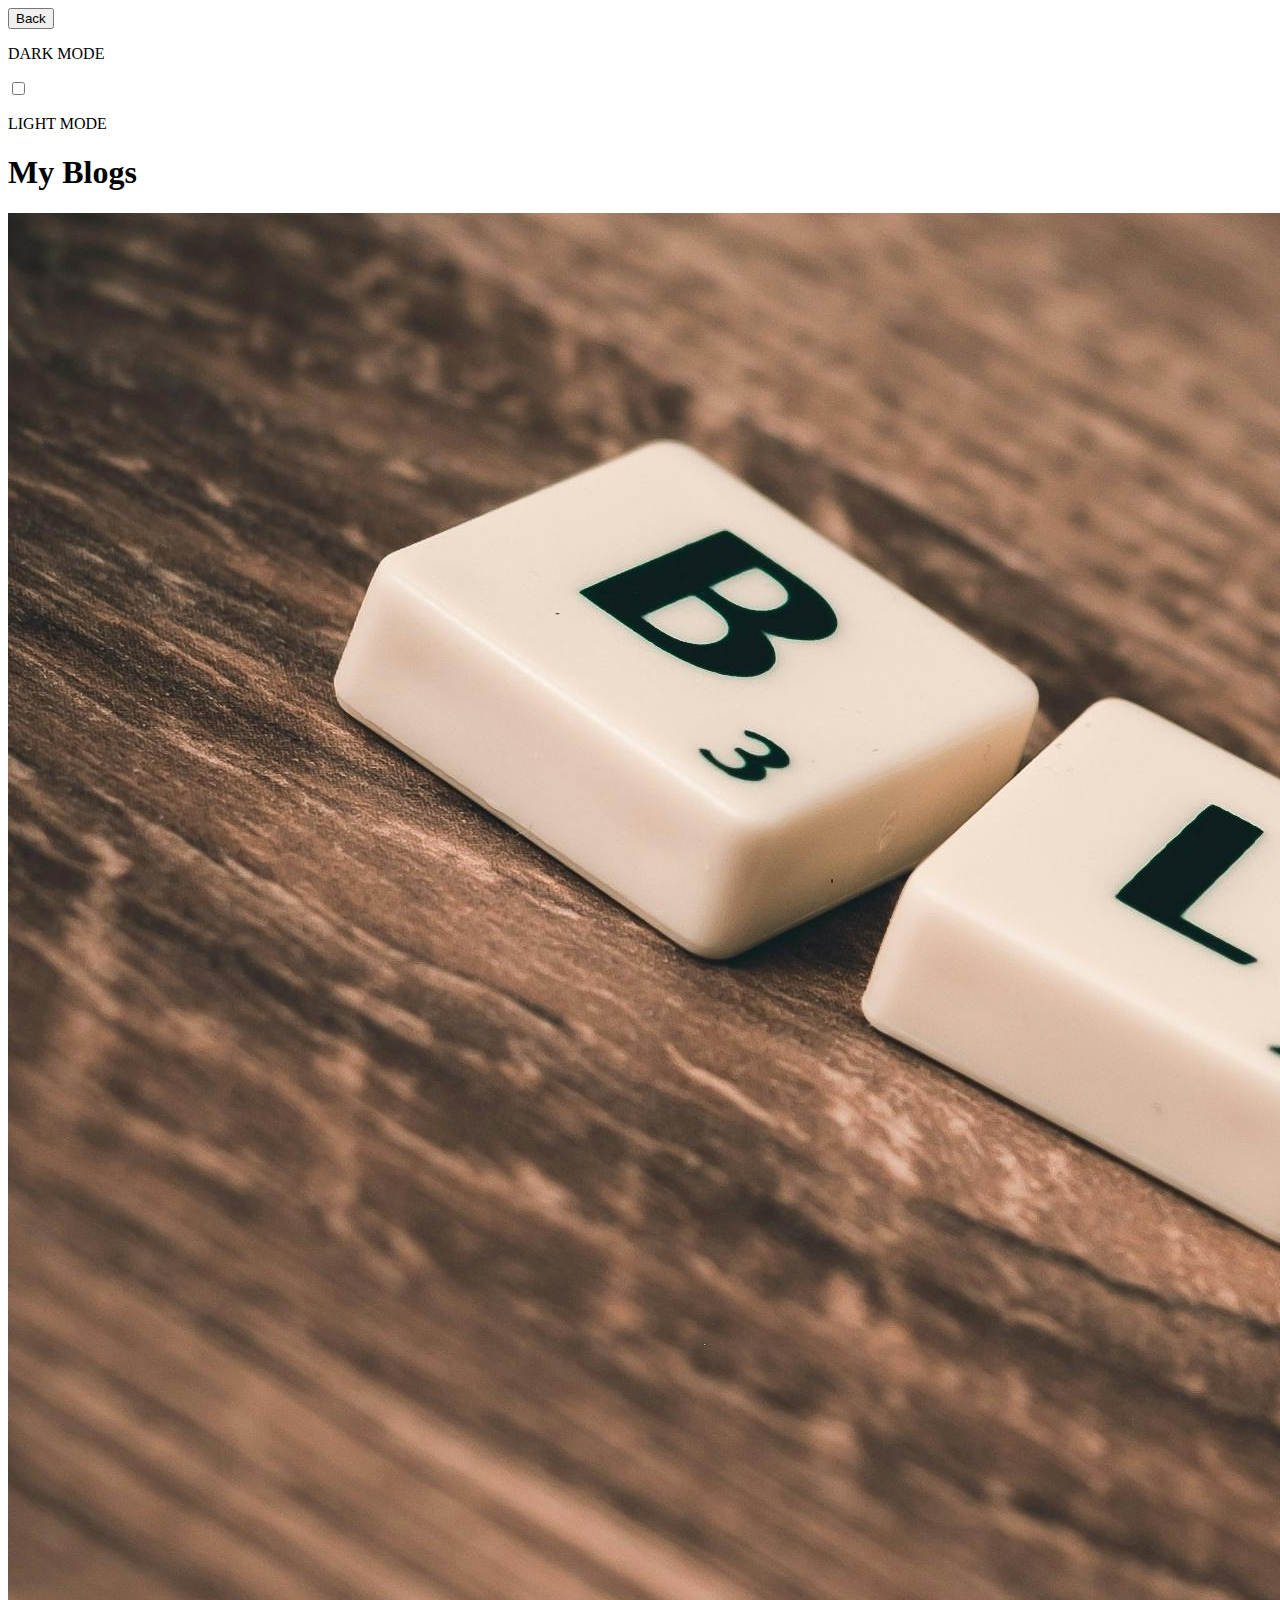
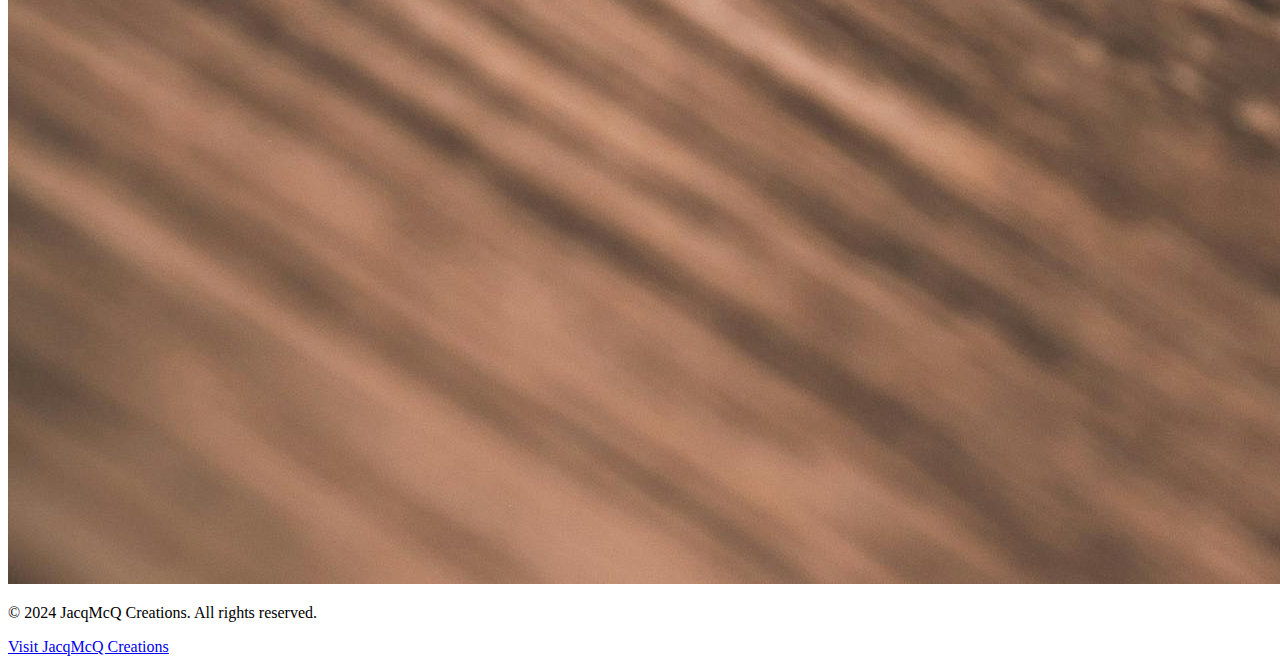
==== blog.html @ 97a13cd2 "correcting typos" ====
<!DOCTYPE html>
<html lang="en">

<head>
    <meta charset="UTF-8">
    <meta name="viewport" content="width=device-width, initial-scale=1.0">
    <link rel="stylesheet" href="./assets/css/blog.css">
    <link rel="stylesheet" type="text/css" href="./assets/css/form.css">
</head>

<body class="container">

    <section id="backbutton">
        <button id="back">Back</button>
    </section>
    <div class="row toggle">
        <div class="col">
            <p>DARK MODE</p>
        </div>
        <label class="switch col">
            <input type="checkbox" id="theme-switcher">
            <span class="slider round"></span>
        </label>
        <div class="col">
            <p>LIGHT MODE</p>
        </div>
    </div>

    <header class="my-blogs">
        <h1>My Blogs</h1>
        <section id="blog-image-container">
            <img id='blog-image' src="/assets/Images/Blog-image.jpg" alt="Blog">
        </section>
    </header>

    <main id="main-container">
        <section class="section" id="formData">
        </section>
    </main>
    <script type="text/javascript" src="/assets/JS/form.js"></script>
    <script type="text/javascript" src="/assets/JS/logic.js"></script>
    <script type="text/javascript" src="/assets/JS/blog.js"></script>
</body>
<footer>
    <p>&copy; 2024 JacqMcQ Creations. All rights reserved.</p>
    <p><a href="https://www.yourwebsite.com">Visit JacqMcQ Creations</a></p>
</footer>

</html>
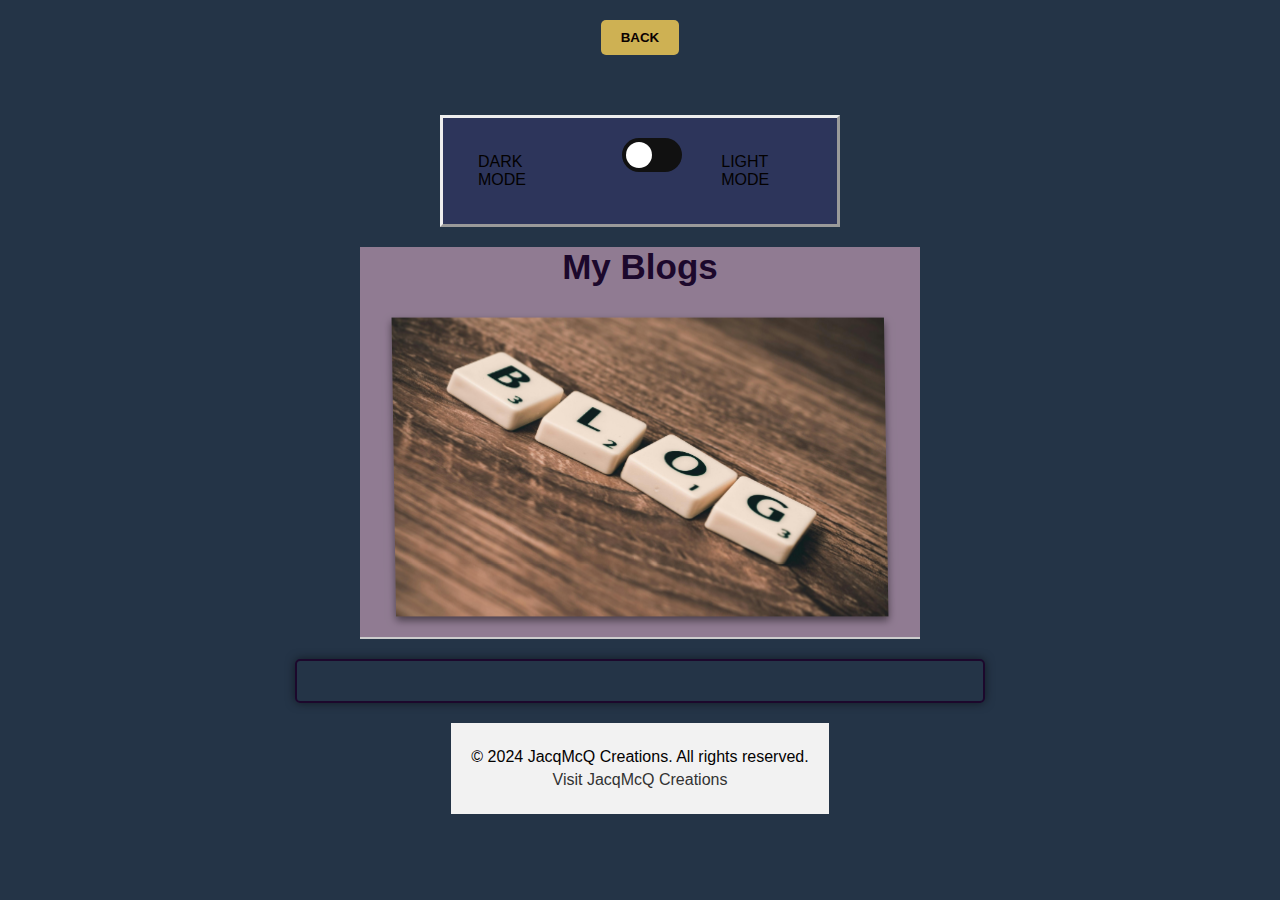
==== commit bc1845a2: "corrected casing for CSS files" ====
--- a/blog.html
+++ b/blog.html
@@ -4,8 +4,8 @@
 <head>
     <meta charset="UTF-8">
     <meta name="viewport" content="width=device-width, initial-scale=1.0">
-    <link rel="stylesheet" href="./assets/css/blog.css">
-    <link rel="stylesheet" type="text/css" href="./assets/css/form.css">
+    <link rel="stylesheet" href="/assets/CSS/blog.css">
+    <link rel="stylesheet" href="/assets/CSS/form.css">
 </head>
 
 <body class="container">
@@ -37,9 +37,8 @@
         <section class="section" id="formData">
         </section>
     </main>
-    <script type="text/javascript" src="/assets/JS/form.js"></script>
-    <script type="text/javascript" src="/assets/JS/logic.js"></script>
-    <script type="text/javascript" src="/assets/JS/blog.js"></script>
+    <script src="/assets/JS/blog.js"></script>
+    <script src="/assets/JS/logic.js"></script>
 </body>
 <footer>
     <p>&copy; 2024 JacqMcQ Creations. All rights reserved.</p>
--- a/assets/CSS/blog.css
+++ b/assets/CSS/blog.css
@@ -0,0 +1,172 @@
+:root {
+    --main-purple: #1c082c;
+}
+
+* {
+    margin: 0;
+    padding: 0;
+    box-sizing: border-box;
+}
+
+.row {
+    margin: 20px;
+    display: flex;
+}
+
+.col {
+    margin: 20px;
+    padding: 15px;
+}
+
+body {
+    font-family: Arial, sans-serif;
+    font-weight: 500;
+    background-size: cover;
+    background-repeat: no-repeat;
+    background-position: center center;
+    background-color: rgba(255, 255, 255, 0.5);
+}
+
+img {
+    display: block;
+    margin: 0 auto;
+    max-width: 100%;
+    height: auto;
+}
+
+
+.container {
+    display: flex;
+    flex-direction: column;
+    align-items: center;
+    max-width: 960px;
+    margin: 0 auto;
+    padding: 20px;
+}
+
+header {
+    border-bottom: 2px solid #ccc;
+    background-color: #766c7a;
+    text-align: center;
+    padding: 20px 0;
+}
+
+#main-container {
+    border: 2px solid var(--main-purple);
+    border-radius: 5px;
+    box-shadow: 0 0 10px rgba(0, 0, 0, 0.5);
+    margin: 20px;
+    padding: 20px;
+    width: 75%;
+}
+
+header h1 {
+    font-size: 35px;
+    font-weight: bolder;
+    color: var(--main-purple);
+    font-family: 'Trebuchet MS', 'Lucida Sans Unicode', 'Lucida Grande', 'Lucida Sans', Arial, sans-serif;
+    margin-bottom: 20px;
+}
+
+#backbutton {
+    width: auto;
+    height: auto;
+    display: flex;
+    justify-content: flex-end;
+    margin-bottom: 20px;
+}
+
+#back:hover {
+    background-color: #c394d6;
+}
+
+@keyframes moveFormData {
+    0% {
+        transform: translateY(0);
+    }
+
+    50% {
+        transform: translateY(-10px);
+    }
+
+    100% {
+        transform: translateY(0);
+    }
+
+}
+
+.my-blogs {
+    max-width: 800px;
+    margin: 0 auto;
+    padding: 0 20px;
+    background-color: #907b92;
+}
+
+#blog-image-container {
+    padding: 10px;
+    margin-bottom: 10px;
+}
+
+@keyframes moveImage {
+    from {
+        transform: translateX(-200px);
+        opacity: 2;
+    }
+
+    to {
+        transform: translateX(0);
+        opacity: 1;
+    }
+}
+
+#blog-image {
+    width: 500px;
+    height: 300px;
+    transform: rotateY(10deg) rotateX(5deg);
+    box-shadow: 0 4px 8px rgba(0, 0, 0, 0.5);
+    animation: moveImage 1.5s ease;
+}
+
+.formData {
+    border: 4px solid var(--main-purple);
+    background-color: #d1afdf;
+    border-radius: 5px;
+    margin: 20px;
+    width: 75%;
+    padding: 10px;
+    transform-style: preserve-3d;
+    transform: rotateY(10deg) rotateX(5deg);
+    box-shadow: 0 4px 8px rgba(0, 0, 0, 0.3);
+    color: #39b3d8;
+}
+
+#back {
+    background-color: #ceb153;
+    text-transform: uppercase;
+    font-weight: bold;
+    color: #0a0101;
+    border: none;
+    border-radius: 5px;
+    padding: 10px 20px;
+    cursor: pointer;
+    margin-bottom: 20px;
+}
+
+footer {
+    background-color: #f2f2f2;
+    padding: 20px;
+    text-align: center;
+}
+
+footer p {
+    margin: 5px 0;
+}
+
+footer a {
+    color: #333;
+    text-decoration: none;
+}
+
+footer a:hover {
+    text-decoration: underline;
+}--- a/assets/CSS/form.css
+++ b/assets/CSS/form.css
@@ -0,0 +1,135 @@
+:root {
+    --text-color-light: hsl(258, 62%, 57%);
+ 
+}
+
+.content-blog-post {
+    width: 100%;
+    margin-left: 20PX;
+    border: 5px solid #0f1105;
+    box-sizing: border-box;
+    text-align: center;
+}
+
+.switch {
+    display: flex;
+    justify-content: left;
+}
+
+.slider {
+    position: relative;
+    display: inline-block;
+    width: 60px;
+    height: 34px;
+    margin: 0 10px;
+}
+
+input[type="text"],
+textarea {
+    width: 100%;
+    padding: 8px;
+    margin-bottom: 10px;
+    border: 1px solid #0f1105;
+    border-radius: 5px;
+    box-sizing: border-box;
+}
+
+.toggle {
+    border-style: outset;
+    width: 400px;
+    background-color: rgba(104, 60, 206, 0.15);
+}
+
+.light {
+    background-color: #9898b9;
+    color: black;
+    height: 100vh;
+}
+
+.light li a {
+    color: black;
+}
+
+.light li a:hover {
+    background-color: rgb(29, 128, 210);
+}
+
+.dark {
+    background-color: #243447;
+    color: rgb(7, 1, 1);
+    height: 100vh;
+    color: #030101;
+}
+
+.dark li a {
+    color: #bebebe;
+}
+
+.dark li a:hover {
+    background-color: #111;
+}
+
+.switch {
+    position: relative;
+    display: inline-block;
+    width: 60px;
+    height: 34px;
+}
+
+.switch input {
+    opacity: 0;
+    width: 0;
+    height: 0;
+}
+
+.slider {
+    position: absolute;
+    cursor: pointer;
+    top: 0;
+    left: 0;
+    right: 0;
+    bottom: 0;
+    background-color: #111;
+    transition: .4s;
+}
+
+.slider:before {
+    position: absolute;
+    content: "";
+    height: 26px;
+    width: 26px;
+    left: 4px;
+    bottom: 4px;
+    background-color: white;
+    transition: .4s;
+}
+
+input:checked+.slider {
+    background-color: rgb(29, 128, 210);
+}
+
+input:focus+.slider {
+    box-shadow: 0 0 1px rgb(29, 128, 210);
+}
+
+input:checked+.slider:before {
+    transform: translateX(26px);
+}
+
+input:focus+.slider:before {
+    box-shadow: 0 0 1px rgb(29, 128, 210);
+}
+
+.slider.round {
+    border-radius: 34px;
+}
+
+.slider.round:before {
+    border-radius: 50%;
+}
+
+@media (prefers-color-scheme: light) {
+    .formData {
+        color: var(--text-color-light);
+    }
+}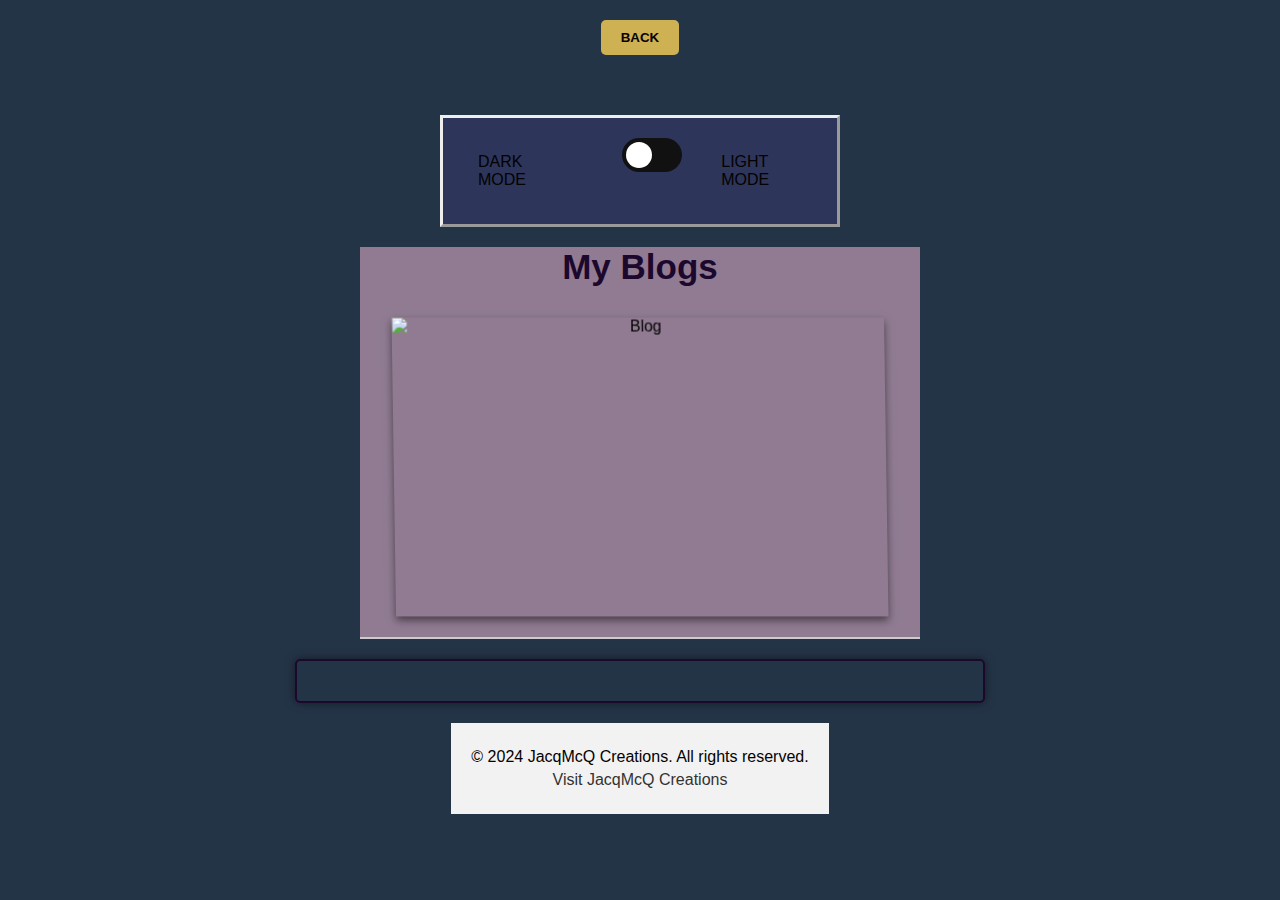
==== commit 39334dbd: "changed image file type" ====
--- a/blog.html
+++ b/blog.html
@@ -4,8 +4,8 @@
 <head>
     <meta charset="UTF-8">
     <meta name="viewport" content="width=device-width, initial-scale=1.0">
-    <link rel="stylesheet" href="/assets/CSS/blog.css">
-    <link rel="stylesheet" href="/assets/CSS/form.css">
+    <link rel="stylesheet" href="./assets/CSS/blog.css">
+    <link rel="stylesheet" href="./assets/CSS/form.css">
 </head>
 
 <body class="container">
@@ -29,7 +29,7 @@
     <header class="my-blogs">
         <h1>My Blogs</h1>
         <section id="blog-image-container">
-            <img id='blog-image' src="/assets/Images/Blog-image.jpg" alt="Blog">
+            <img id='blog-image' src="/assets/Images/Blog-image.png" alt="Blog">
         </section>
     </header>
 
@@ -37,8 +37,8 @@
         <section class="section" id="formData">
         </section>
     </main>
-    <script src="/assets/JS/blog.js"></script>
-    <script src="/assets/JS/logic.js"></script>
+    <script src="./assets/JS/blog.js"></script>
+    <script src="./assets/JS/logic.js"></script>
 </body>
 <footer>
     <p>&copy; 2024 JacqMcQ Creations. All rights reserved.</p>
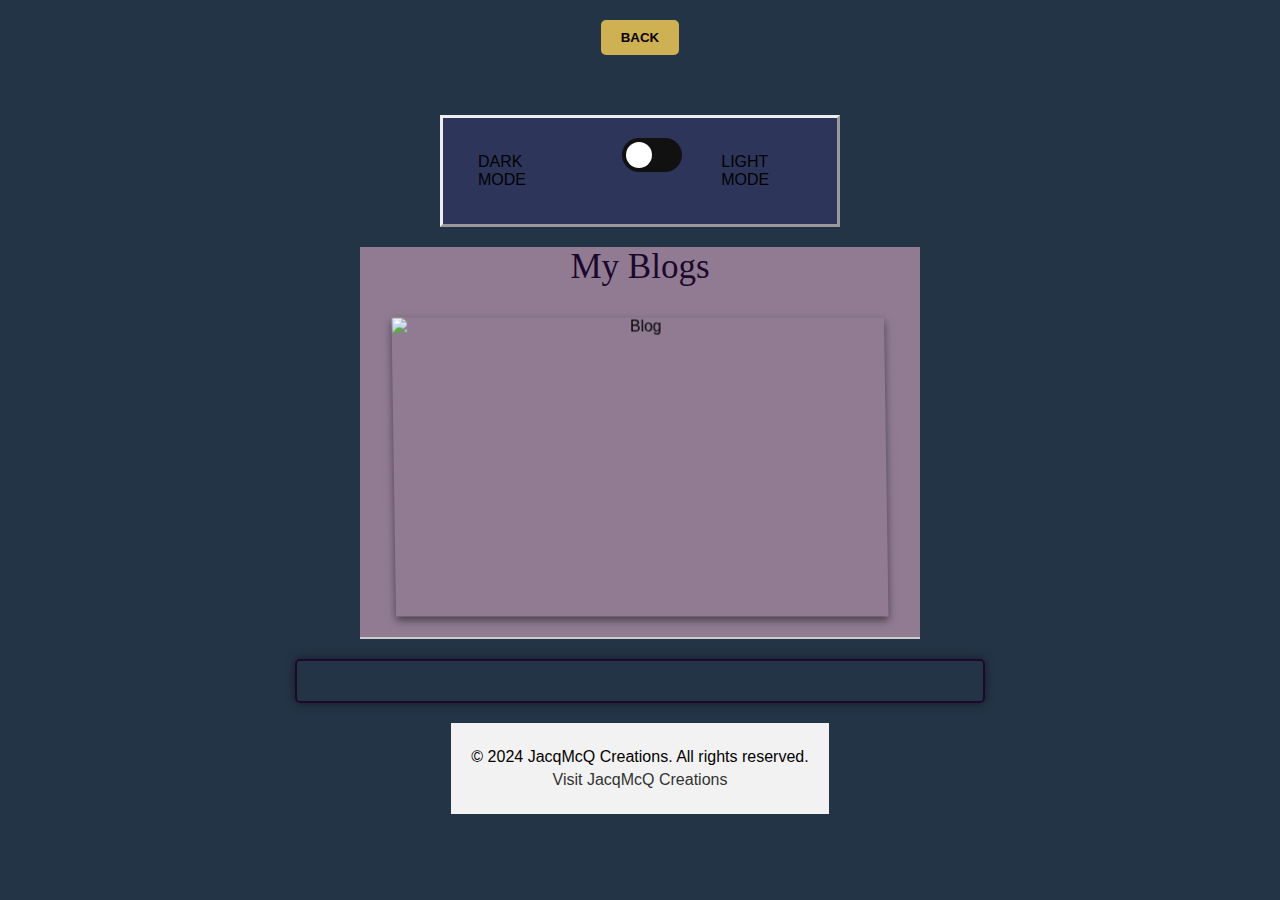
==== commit d5155c40: "added different font styles and linked to CSS, also added an outline text fature to improve contrast" ====
--- a/blog.html
+++ b/blog.html
@@ -4,6 +4,10 @@
 <head>
     <meta charset="UTF-8">
     <meta name="viewport" content="width=device-width, initial-scale=1.0">
+    <link href="https://fonts.googleapis.com/css2?family=Gwendolyn:wght@400;700&display=swap" 
+    />
+    <link href="https://fonts.googleapis.com/css2?family=Teko:wght@300..700&display=swap" rel=
+    />
     <link rel="stylesheet" href="./assets/CSS/blog.css">
     <link rel="stylesheet" href="./assets/CSS/form.css">
 </head>
@@ -29,7 +33,7 @@
     <header class="my-blogs">
         <h1>My Blogs</h1>
         <section id="blog-image-container">
-            <img id='blog-image' src="/assets/Images/Blog-image.png" alt="Blog">
+            <img id='blog-image' src="./assets/Images/Blog-image.png" alt="Blog">
         </section>
     </header>
 
@@ -42,7 +46,7 @@
 </body>
 <footer>
     <p>&copy; 2024 JacqMcQ Creations. All rights reserved.</p>
-    <p><a href="https://www.yourwebsite.com">Visit JacqMcQ Creations</a></p>
+    <p><a href="https://github.com/JacqMcQ">Visit JacqMcQ Creations</a></p>
 </footer>
 
 </html>--- a/assets/CSS/blog.css
+++ b/assets/CSS/blog.css
@@ -19,7 +19,9 @@
 }
 
 body {
-    font-family: Arial, sans-serif;
+    font-family: "Teko", sans-serif;
+    font-optical-sizing: auto;
+    font-style: normal;
     font-weight: 500;
     background-size: cover;
     background-repeat: no-repeat;
@@ -64,7 +66,9 @@
     font-size: 35px;
     font-weight: bolder;
     color: var(--main-purple);
-    font-family: 'Trebuchet MS', 'Lucida Sans Unicode', 'Lucida Grande', 'Lucida Sans', Arial, sans-serif;
+    font-family: "Gwendolyn", cursive;
+    font-weight: 400;
+    font-style: normal;
     margin-bottom: 20px;
 }
 
@@ -128,7 +132,7 @@
 }
 
 .formData {
-    border: 4px solid var(--main-purple);
+    border: 12px solid var(--main-purple);
     background-color: #d1afdf;
     border-radius: 5px;
     margin: 20px;
@@ -138,6 +142,8 @@
     transform: rotateY(10deg) rotateX(5deg);
     box-shadow: 0 4px 8px rgba(0, 0, 0, 0.3);
     color: #39b3d8;
+    border-image: linear-gradient(to right, var(--main-purple), #daf104); /* Define the gradient with two colors */
+    border-image-slice: 2;
 }
 
 #back {
